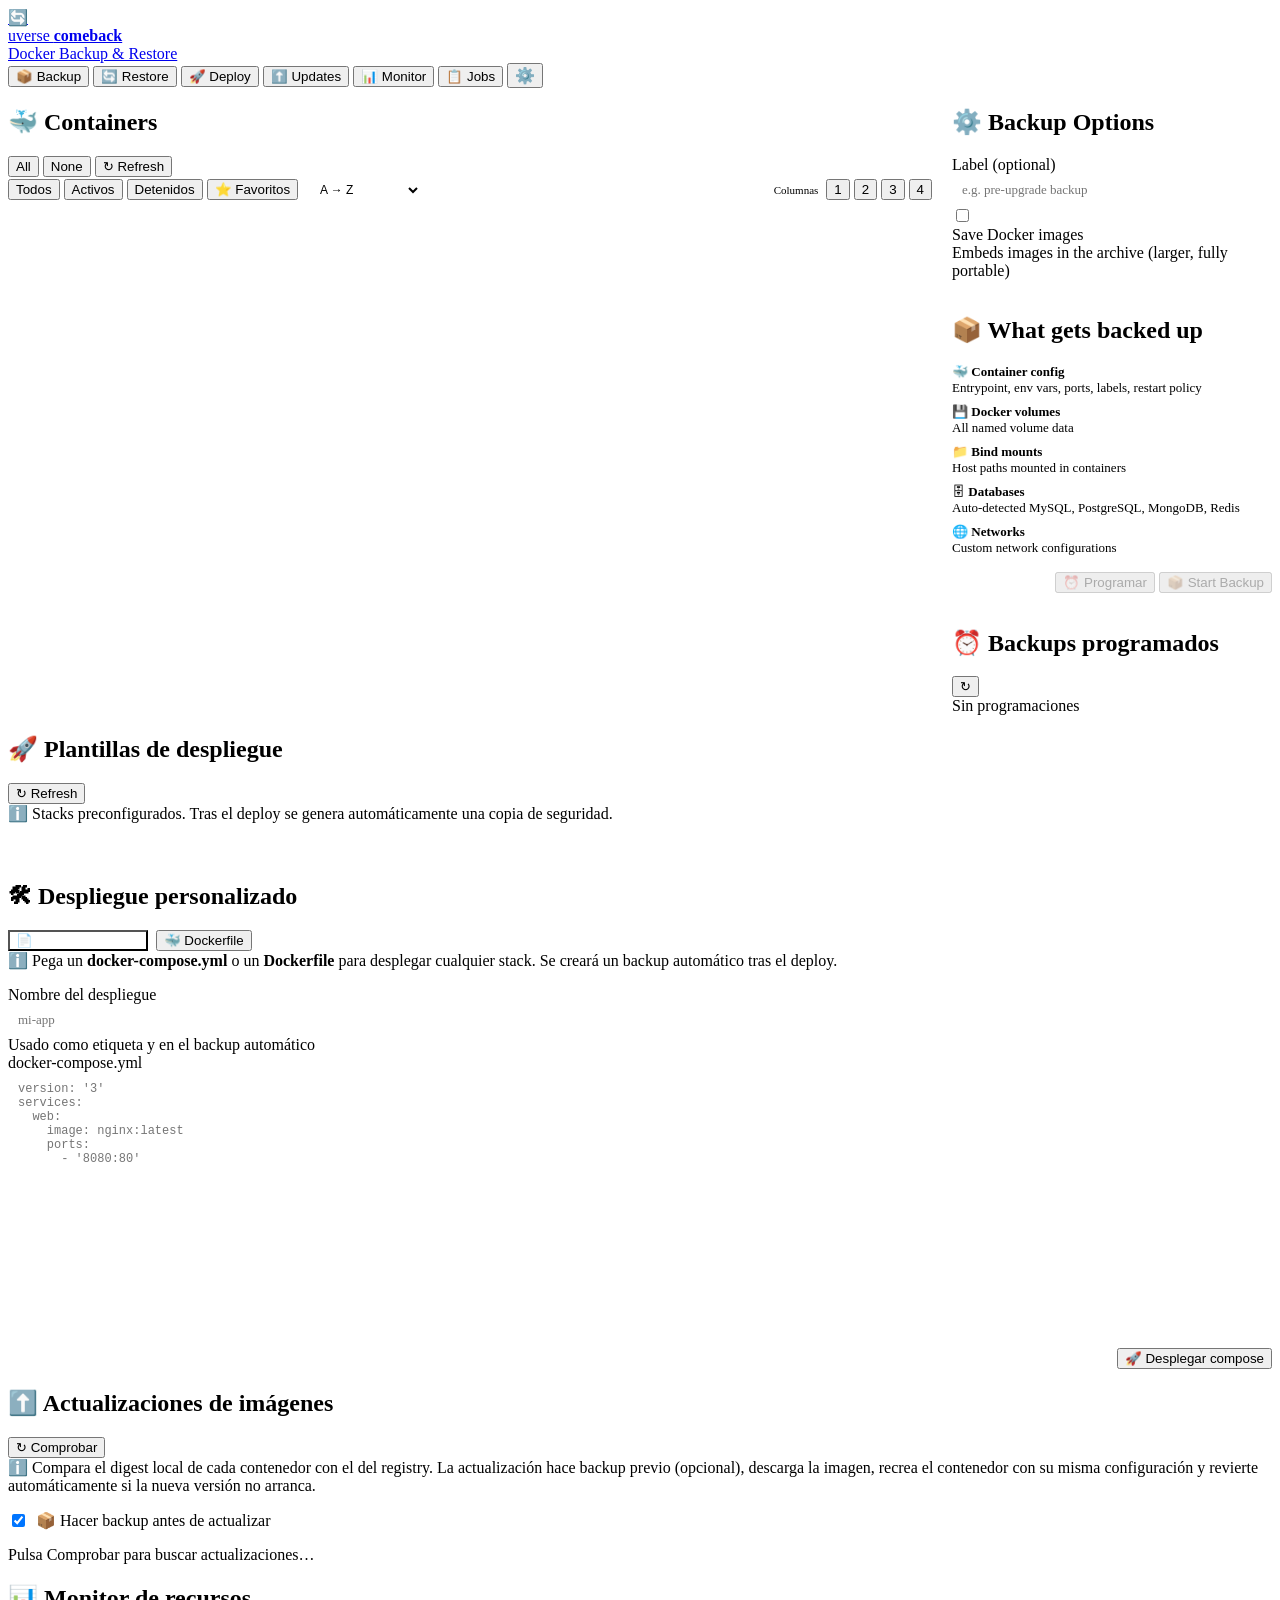
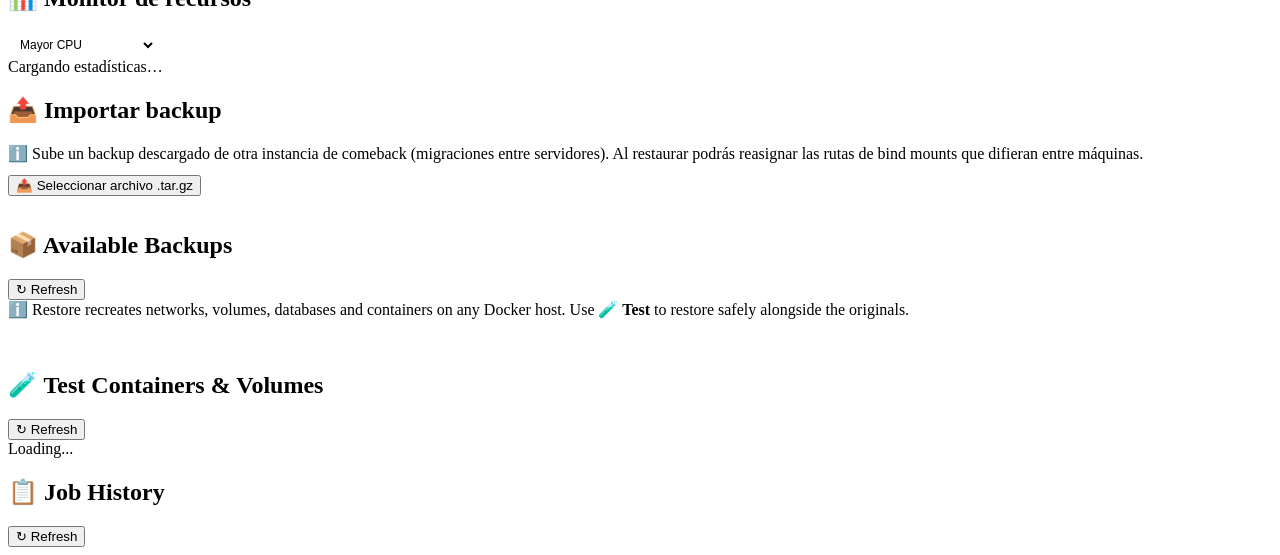
==== backend/app/static/index.html @ 58a8ec9e "v1.8.0: i18n ES/EN, host monitor, official templates, smarter problems - Problems group now ignores " ====
<!DOCTYPE html>
<html lang="es">
<head>
  <meta charset="UTF-8">
  <meta name="viewport" content="width=device-width, initial-scale=1.0">
  <title>uverse comeback</title>
  <link rel="stylesheet" href="/static/css/style.css">
  <link rel="icon" type="image/svg+xml" href="data:image/svg+xml,<svg xmlns='http://www.w3.org/2000/svg' viewBox='0 0 100 100'><text y='.9em' font-size='90'>🔄</text></svg>">
</head>
<body>
<div class="app">
  <header>
    <a class="logo" href="/">
      <div class="logo-icon">🔄</div>
      <div>
        <div>uverse <strong>comeback</strong></div>
        <div class="logo-sub">Docker Backup & Restore</div>
      </div>
    </a>
    <div id="host-monitor" style="flex:1;display:none;flex-direction:column;align-items:center;justify-content:center;gap:2px;font-size:11px;color:var(--text-muted);line-height:1.4;min-width:0;padding:0 12px">
      <div id="host-monitor-l1" style="white-space:nowrap;overflow:hidden;text-overflow:ellipsis;max-width:100%"></div>
      <div id="host-monitor-l2" style="white-space:nowrap;overflow:hidden;text-overflow:ellipsis;max-width:100%"></div>
    </div>
    <nav>
      <button class="nav-btn active" data-tab="backup">📦 Backup</button>
      <button class="nav-btn" data-tab="restore">🔄 Restore</button>
      <button class="nav-btn" data-tab="deploy">🚀 Deploy</button>
      <button class="nav-btn" data-tab="updates">⬆️ Updates</button>
      <button class="nav-btn" data-tab="monitor">📊 Monitor</button>
      <button class="nav-btn" data-tab="jobs" style="position:relative">
        📋 Jobs
        <span id="jobs-badge" style="
          display:none;
          position:absolute;
          top:4px;right:4px;
          background:var(--blue);
          color:white;
          font-size:10px;
          font-weight:700;
          width:16px;height:16px;
          border-radius:50%;
          align-items:center;
          justify-content:center;
        ">0</span>
      </button>
      <button class="nav-btn" onclick="openSettings()" title="Ajustes" style="font-size:16px">⚙️</button>
    </nav>
  </header>

  <main>

    <!-- ─── BACKUP TAB ─────────────────────────────────────────────────── -->
    <div id="tab-backup" class="tab-panel active">
      <div id="backup-layout" style="display:grid;grid-template-columns:1fr 320px;gap:20px;align-items:start">

        <div class="card">
          <div class="card-header">
            <h2>🐳 Containers</h2>
            <div class="flex gap-2">
              <button class="btn btn-outline btn-sm" onclick="selectAll()">All</button>
              <button class="btn btn-outline btn-sm" onclick="selectNone()">None</button>
              <button class="btn btn-outline btn-sm" onclick="loadContainers()">↻ Refresh</button>
            </div>
          </div>
          <div class="card-body">
            <div id="container-toolbar" style="display:flex;flex-wrap:wrap;gap:10px;align-items:center;margin-bottom:14px;padding-bottom:12px;border-bottom:1px solid var(--border)">
              <div class="flex gap-2" id="filter-chips">
                <button class="btn btn-sm filter-chip" data-filter="all" onclick="setContainerFilter('all')">Todos</button>
                <button class="btn btn-sm filter-chip" data-filter="running" onclick="setContainerFilter('running')">Activos</button>
                <button class="btn btn-sm filter-chip" data-filter="stopped" onclick="setContainerFilter('stopped')">Detenidos</button>
                <button class="btn btn-sm filter-chip" data-filter="favorites" onclick="setContainerFilter('favorites')">⭐ Favoritos</button>
              </div>
              <select id="container-sort" onchange="setContainerSort(this.value)"
                style="background:var(--surface2);border:1px solid var(--border);color:var(--text);padding:5px 8px;border-radius:6px;font-size:12px">
                <option value="name">A → Z</option>
                <option value="created">Más recientes</option>
                <option value="size">Mayor tamaño</option>
              </select>
              <div class="flex" style="gap:2px;margin-left:auto;align-items:center">
                <span class="text-muted" style="font-size:11px;margin-right:4px">Columnas</span>
                <button class="btn btn-sm col-btn" data-cols="1" onclick="setContainerCols(1)">1</button>
                <button class="btn btn-sm col-btn" data-cols="2" onclick="setContainerCols(2)">2</button>
                <button class="btn btn-sm col-btn" data-cols="3" onclick="setContainerCols(3)">3</button>
                <button class="btn btn-sm col-btn" data-cols="4" onclick="setContainerCols(4)">4</button>
              </div>
            </div>
            <div id="container-grid" class="container-grid"></div>
          </div>
        </div>

        <div style="display:flex;flex-direction:column;gap:16px">
          <div class="card">
            <div class="card-header">
              <h2>⚙️ Backup Options</h2>
            </div>
            <div class="card-body">
              <div class="form-group">
                <label class="form-label">Label (optional)</label>
                <input id="opt-label" type="text" placeholder="e.g. pre-upgrade backup"
                  style="width:100%;background:var(--surface2);border:1px solid var(--border);color:var(--text);
                         padding:8px 10px;border-radius:6px;font-size:13px;font-family:inherit">
              </div>
              <label class="form-check">
                <input id="opt-images" type="checkbox">
                <div>
                  <div>Save Docker images</div>
                  <div class="text-sm text-muted">Embeds images in the archive (larger, fully portable)</div>
                </div>
              </label>
            </div>
          </div>

          <div class="card">
            <div class="card-header">
              <h2>📦 What gets backed up</h2>
            </div>
            <div class="card-body" style="font-size:13px;color:var(--text-muted)">
              <div style="display:grid;gap:8px">
                <div>🐳 <strong style="color:var(--text)">Container config</strong><br>Entrypoint, env vars, ports, labels, restart policy</div>
                <div>💾 <strong style="color:var(--text)">Docker volumes</strong><br>All named volume data</div>
                <div>📁 <strong style="color:var(--text)">Bind mounts</strong><br>Host paths mounted in containers</div>
                <div>🗄 <strong style="color:var(--text)">Databases</strong><br>Auto-detected MySQL, PostgreSQL, MongoDB, Redis</div>
                <div>🌐 <strong style="color:var(--text)">Networks</strong><br>Custom network configurations</div>
              </div>
            </div>
          </div>

          <div style="display:flex;align-items:center;justify-content:space-between;gap:8px">
            <span id="selection-count" class="text-muted text-sm"></span>
            <div class="flex gap-2">
              <button id="btn-schedule-backup" class="btn btn-outline" onclick="openScheduleForm()" disabled>⏰ Programar</button>
              <button id="btn-start-backup" class="btn btn-primary" onclick="startBackup()" disabled>
                📦 Start Backup
              </button>
            </div>
          </div>

          <div class="card">
            <div class="card-header">
              <h2>⏰ Backups programados</h2>
              <button class="btn btn-outline btn-sm" onclick="loadSchedules()">↻</button>
            </div>
            <div class="card-body">
              <div id="schedule-form" style="display:none;border:1px solid var(--border);border-radius:8px;padding:12px;margin-bottom:12px">
                <div class="form-group">
                  <label class="form-label">Nombre</label>
                  <input id="sched-name" type="text" placeholder="ej. nightly-apps"
                    style="width:100%;background:var(--surface2);border:1px solid var(--border);color:var(--text);padding:6px 8px;border-radius:6px;font-size:13px">
                </div>
                <div style="display:grid;grid-template-columns:1fr 1fr;gap:8px">
                  <div class="form-group">
                    <label class="form-label">Frecuencia</label>
                    <select id="sched-frequency" onchange="document.getElementById('sched-weekday-wrap').style.display = this.value === 'weekly' ? 'block' : 'none'"
                      style="width:100%;background:var(--surface2);border:1px solid var(--border);color:var(--text);padding:6px 8px;border-radius:6px;font-size:13px">
                      <option value="daily">Diaria</option>
                      <option value="weekly">Semanal</option>
                    </select>
                  </div>
                  <div class="form-group">
                    <label class="form-label">Hora</label>
                    <input id="sched-time" type="time" value="03:00"
                      style="width:100%;background:var(--surface2);border:1px solid var(--border);color:var(--text);padding:6px 8px;border-radius:6px;font-size:13px">
                  </div>
                </div>
                <div class="form-group" id="sched-weekday-wrap" style="display:none">
                  <label class="form-label">Día de la semana</label>
                  <select id="sched-weekday"
                    style="width:100%;background:var(--surface2);border:1px solid var(--border);color:var(--text);padding:6px 8px;border-radius:6px;font-size:13px">
                    <option value="0">Lunes</option><option value="1">Martes</option><option value="2">Miércoles</option>
                    <option value="3">Jueves</option><option value="4">Viernes</option><option value="5">Sábado</option>
                    <option value="6" selected>Domingo</option>
                  </select>
                </div>
                <div class="form-group">
                  <label class="form-label">Retención (copias a mantener)</label>
                  <input id="sched-retention" type="number" min="1" max="365" value="7"
                    style="width:100%;background:var(--surface2);border:1px solid var(--border);color:var(--text);padding:6px 8px;border-radius:6px;font-size:13px">
                </div>
                <div style="display:flex;justify-content:flex-end;gap:8px">
                  <button class="btn btn-outline btn-sm" onclick="document.getElementById('schedule-form').style.display='none'">Cancelar</button>
                  <button class="btn btn-primary btn-sm" onclick="createSchedule()">✓ Crear</button>
                </div>
              </div>
              <div id="schedules-list"><div class="text-muted text-sm">Sin programaciones</div></div>
            </div>
          </div>
        </div>
      </div>
    </div>

    <!-- ─── DEPLOY TAB ─────────────────────────────────────────────────── -->
    <div id="tab-deploy" class="tab-panel">
      <div style="display:grid;gap:20px">

        <!-- Plantillas -->
        <div class="card">
          <div class="card-header">
            <h2>🚀 Plantillas de despliegue</h2>
            <button class="btn btn-outline btn-sm" onclick="loadTemplates()">↻ Refresh</button>
          </div>
          <div class="card-body">
            <div class="alert info" style="margin-bottom:20px">
              ℹ️ Stacks preconfigurados. Tras el deploy se genera automáticamente una copia de seguridad.
            </div>
            <div id="templates-grid" style="display:grid;grid-template-columns:repeat(auto-fill,minmax(280px,1fr));gap:16px"></div>
          </div>
        </div>

        <!-- Despliegue personalizado -->
        <div class="card">
          <div class="card-header">
            <h2>🛠 Despliegue personalizado</h2>
            <div style="display:flex;gap:8px">
              <button class="btn btn-sm" id="custom-tab-compose" onclick="switchCustomTab('compose')"
                style="background:var(--blue);color:white">📄 Docker Compose</button>
              <button class="btn btn-outline btn-sm" id="custom-tab-dockerfile" onclick="switchCustomTab('dockerfile')">🐳 Dockerfile</button>
            </div>
          </div>
          <div class="card-body">
            <div class="alert info" style="margin-bottom:16px">
              ℹ️ Pega un <strong>docker-compose.yml</strong> o un <strong>Dockerfile</strong> para desplegar cualquier stack. Se creará un backup automático tras el deploy.
            </div>

            <!-- Compose panel -->
            <div id="custom-panel-compose">
              <div class="form-group">
                <label class="form-label">Nombre del despliegue</label>
                <input id="compose-name" type="text" placeholder="mi-app"
                  style="width:100%;background:var(--surface2);border:1px solid var(--border);color:var(--text);padding:8px 10px;border-radius:6px;font-size:13px;font-family:inherit">
                <div class="form-hint">Usado como etiqueta y en el backup automático</div>
              </div>
              <div class="form-group">
                <label class="form-label">docker-compose.yml</label>
                <textarea id="compose-yaml" rows="18" placeholder="version: '3'&#10;services:&#10;  web:&#10;    image: nginx:latest&#10;    ports:&#10;      - '8080:80'"
                  style="width:100%;background:var(--surface2);border:1px solid var(--border);color:var(--text);padding:10px;border-radius:6px;font-size:12px;font-family:monospace;resize:vertical"></textarea>
              </div>
              <div style="display:flex;justify-content:flex-end">
                <button class="btn btn-primary" onclick="startComposeDeploy()">🚀 Desplegar compose</button>
              </div>
            </div>

            <!-- Dockerfile panel -->
            <div id="custom-panel-dockerfile" style="display:none">
              <div style="display:grid;grid-template-columns:1fr 1fr;gap:12px">
                <div class="form-group">
                  <label class="form-label">Nombre del contenedor</label>
                  <input id="df-name" type="text" placeholder="mi-contenedor"
                    style="width:100%;background:var(--surface2);border:1px solid var(--border);color:var(--text);padding:8px 10px;border-radius:6px;font-size:13px;font-family:inherit">
                </div>
                <div class="form-group">
                  <label class="form-label">Tag de la imagen</label>
                  <input id="df-image-tag" type="text" placeholder="mi-app:latest"
                    style="width:100%;background:var(--surface2);border:1px solid var(--border);color:var(--text);padding:8px 10px;border-radius:6px;font-size:13px;font-family:inherit">
                </div>
              </div>
              <div class="form-group">
                <label class="form-label">Dockerfile</label>
                <textarea id="df-content" rows="12" placeholder="FROM ubuntu:22.04&#10;RUN apt-get update&#10;CMD [&quot;bash&quot;]"
                  style="width:100%;background:var(--surface2);border:1px solid var(--border);color:var(--text);padding:10px;border-radius:6px;font-size:12px;font-family:monospace;resize:vertical"></textarea>
              </div>
              <div style="display:grid;grid-template-columns:1fr 1fr;gap:12px">
                <div class="form-group">
                  <label class="form-label">Puertos <span class="text-muted">(host:contenedor, uno por línea)</span></label>
                  <textarea id="df-ports" rows="3" placeholder="8080:80&#10;8443:443"
                    style="width:100%;background:var(--surface2);border:1px solid var(--border);color:var(--text);padding:8px 10px;border-radius:6px;font-size:12px;font-family:monospace;resize:none"></textarea>
                </div>
                <div class="form-group">
                  <label class="form-label">Variables de entorno <span class="text-muted">(KEY=VALUE, una por línea)</span></label>
                  <textarea id="df-env" rows="3" placeholder="MY_VAR=valor&#10;OTRO=123"
                    style="width:100%;background:var(--surface2);border:1px solid var(--border);color:var(--text);padding:8px 10px;border-radius:6px;font-size:12px;font-family:monospace;resize:none"></textarea>
                </div>
              </div>
              <div class="form-group">
                <label class="form-label">Restart policy</label>
                <select id="df-restart"
                  style="background:var(--surface2);border:1px solid var(--border);color:var(--text);padding:8px 10px;border-radius:6px;font-size:13px;font-family:inherit">
                  <option value="unless-stopped" selected>unless-stopped</option>
                  <option value="always">always</option>
                  <option value="on-failure">on-failure</option>
                  <option value="no">no</option>
                </select>
              </div>
              <div style="display:flex;justify-content:flex-end">
                <button class="btn btn-primary" onclick="startDockerfileDeploy()">🚀 Build &amp; Deploy</button>
              </div>
            </div>

          </div>
        </div>

      </div>
    </div>

    <!-- ─── UPDATES TAB ────────────────────────────────────────────────── -->
    <div id="tab-updates" class="tab-panel">
      <div class="card">
        <div class="card-header">
          <h2>⬆️ Actualizaciones de imágenes</h2>
          <button class="btn btn-outline btn-sm" onclick="loadUpdates()">↻ Comprobar</button>
        </div>
        <div class="card-body">
          <div class="alert info" style="margin-bottom:16px">
            ℹ️ Compara el digest local de cada contenedor con el del registry. La actualización hace backup previo (opcional), descarga la imagen, recrea el contenedor con su misma configuración y revierte automáticamente si la nueva versión no arranca.
          </div>
          <label style="display:flex;align-items:center;gap:8px;margin-bottom:16px;cursor:pointer">
            <input type="checkbox" id="update-backup-first" checked>
            <span>📦 Hacer backup antes de actualizar</span>
          </label>
          <div id="updates-list"><div class="text-muted text-sm">Pulsa Comprobar para buscar actualizaciones…</div></div>
        </div>
      </div>
    </div>

    <!-- ─── MONITOR TAB ────────────────────────────────────────────────── -->
    <div id="tab-monitor" class="tab-panel">
      <div class="card">
        <div class="card-header">
          <h2>📊 Monitor de recursos</h2>
          <div class="flex gap-2" style="align-items:center">
            <select id="monitor-sort" onchange="setMonitorSort(this.value)"
              style="background:var(--surface2);border:1px solid var(--border);color:var(--text);padding:5px 8px;border-radius:6px;font-size:12px">
              <option value="cpu">Mayor CPU</option>
              <option value="ram">Mayor RAM</option>
              <option value="net">Mayor red</option>
              <option value="disk">Mayor disco</option>
              <option value="name">A → Z</option>
              <option value="favs">⭐ Favoritos primero</option>
              <option value="created">Más recientes</option>
            </select>
            <span id="monitor-status" class="text-muted text-sm"></span>
          </div>
        </div>
        <div class="card-body">
          <div id="monitor-list"><div class="text-muted text-sm">Cargando estadísticas…</div></div>
        </div>
      </div>
    </div>

    <!-- ─── RESTORE TAB ────────────────────────────────────────────────── -->
    <div id="tab-restore" class="tab-panel">
      <div style="display:grid;gap:16px">

        <div class="card">
          <div class="card-header">
            <h2>📤 Importar backup</h2>
          </div>
          <div class="card-body">
            <div class="alert info" style="margin-bottom:12px">
              ℹ️ Sube un backup descargado de otra instancia de comeback (migraciones entre servidores). Al restaurar podrás reasignar las rutas de bind mounts que difieran entre máquinas.
            </div>
            <div style="display:flex;align-items:center;gap:12px;flex-wrap:wrap">
              <input type="file" id="upload-input" accept=".gz,.tar.gz" style="display:none" onchange="uploadBackup(this)">
              <button class="btn btn-primary" onclick="document.getElementById('upload-input').click()">📤 Seleccionar archivo .tar.gz</button>
              <div id="upload-progress" style="display:none;flex:1;min-width:200px">
                <div style="background:var(--surface2);border-radius:6px;overflow:hidden;height:8px">
                  <div id="upload-bar" style="background:var(--blue);height:100%;width:0%;transition:width 0.2s"></div>
                </div>
                <div id="upload-status" class="text-muted text-sm" style="margin-top:4px"></div>
              </div>
            </div>
          </div>
        </div>

        <div class="card">
          <div class="card-header">
            <h2>📦 Available Backups</h2>
            <button class="btn btn-outline btn-sm" onclick="loadBackups();loadTestResources()">↻ Refresh</button>
          </div>
          <div class="card-body">
            <div class="alert info" style="margin-bottom:16px">
              ℹ️ Restore recreates networks, volumes, databases and containers on any Docker host. Use <strong>🧪 Test</strong> to restore safely alongside the originals.
            </div>
            <div id="backup-list" class="backup-list"></div>
          </div>
        </div>

        <div class="card">
          <div class="card-header">
            <h2>🧪 Test Containers &amp; Volumes</h2>
            <button class="btn btn-outline btn-sm" onclick="loadTestResources()">↻ Refresh</button>
          </div>
          <div class="card-body">
            <div id="test-resources">
              <div class="text-muted text-sm">Loading...</div>
            </div>
          </div>
        </div>

      </div>
    </div>

    <!-- ─── JOBS TAB ───────────────────────────────────────────────────── -->
    <div id="tab-jobs" class="tab-panel">
      <div class="card">
        <div class="card-header">
          <h2>📋 Job History</h2>
          <button class="btn btn-outline btn-sm" onclick="loadJobs()">↻ Refresh</button>
        </div>
        <div class="card-body">
          <div id="jobs-list"></div>
        </div>
      </div>
    </div>

  </main>
</div>

<!-- ─── JOB PROGRESS MODAL ──────────────────────────────────────────────── -->
<div id="job-modal" class="modal-overlay" style="display:none">
  <div class="modal">
    <div class="modal-header">
      <div style="display:flex;align-items:center;gap:10px">
        <div class="spinner"></div>
        <span class="job-result-icon" style="display:none;font-size:20px"></span>
        <h3 class="modal-title">Job</h3>
      </div>
      <div style="display:flex;align-items:center;gap:10px">
        <span class="job-status-inline job-status running">running</span>
        <button class="modal-close" aria-label="Close">×</button>
      </div>
    </div>
    <div class="modal-body">
      <div style="display:flex;align-items:center;justify-content:space-between;margin-bottom:4px">
        <span class="text-muted text-sm">Progress</span>
        <span class="progress-pct text-sm">0%</span>
      </div>
      <div class="progress-bar-container">
        <div class="progress-bar" style="width:0%"></div>
      </div>
      <div class="log-viewer"></div>
    </div>
    <div class="modal-footer job-modal-footer" style="display:none">
      <button class="btn btn-primary job-modal-ok" style="min-width:120px">✓ OK</button>
    </div>
  </div>
</div>

<!-- ─── RESTORE MODAL ───────────────────────────────────────────────────── -->
<div id="restore-modal" class="modal-overlay" style="display:none">
  <div class="modal">
    <div class="modal-header">
      <h3>🔄 Restore Backup</h3>
      <button class="modal-close" onclick="closeRestoreModal()">×</button>
    </div>
    <div class="modal-body">
      <div class="test-mode-banner alert" style="display:none;background:rgba(210,153,34,0.1);border-color:var(--yellow);color:var(--yellow);margin-bottom:12px">
        🧪 <strong>Test mode</strong> — containers get a prefix, no ports mapped, bind mounts skipped, restart=no. Safe to run alongside originals.
      </div>
      <div class="alert warning">
        ⚠️ Restoring from <strong class="restore-backup-name"></strong>
      </div>

      <div class="form-group">
        <div class="form-label">Select containers to restore</div>
        <div id="restore-container-list" style="display:grid;gap:4px;margin-top:8px"></div>
      </div>

      <div class="form-group" id="restore-pathmap-group" style="display:none">
        <div class="form-label">🔀 Rutas de bind mounts <span class="text-muted">(edítalas si difieren en este servidor)</span></div>
        <div id="restore-pathmap-list" style="display:grid;gap:6px;margin-top:8px"></div>
      </div>

      <div class="form-group">
        <label class="form-label">Name prefix <span class="text-muted">(optional — e.g. "test-" to run safely alongside originals)</span></label>
        <input id="opt-prefix" type="text" placeholder='e.g. test-  →  test-statusmon'
          style="width:100%;background:var(--surface2);border:1px solid var(--border);color:var(--text);
                 padding:8px 10px;border-radius:6px;font-size:13px;font-family:inherit">
        <div class="form-hint">With a prefix: Docker volumes are prefixed, bind mounts skipped, no port mapping, restart=no</div>
      </div>

      <div class="form-group">
        <div class="form-label">Options</div>
        <label class="form-check">
          <input id="opt-overwrite" type="checkbox">
          <div>
            <div>Remove existing containers</div>
            <div class="text-sm text-muted">Stop and remove containers that already exist before restoring</div>
          </div>
        </label>
        <label class="form-check">
          <input id="opt-start" type="checkbox" checked>
          <div>
            <div>Start containers after restore</div>
            <div class="text-sm text-muted">Also restores databases after containers are running</div>
          </div>
        </label>
      </div>
    </div>
    <div class="modal-footer">
      <button class="btn btn-outline" onclick="closeRestoreModal()">Cancel</button>
      <button class="btn btn-blue" onclick="startRestore()">🔄 Start Restore</button>
    </div>
  </div>
</div>

<!-- ─── DEPLOY MODAL ────────────────────────────────────────────────────── -->
<div id="deploy-modal" class="modal-overlay" style="display:none">
  <div class="modal">
    <div class="modal-header">
      <div style="display:flex;align-items:center;gap:10px">
        <span class="deploy-template-icon" style="font-size:22px">🚀</span>
        <h3>Desplegar <span class="deploy-template-name"></span></h3>
      </div>
      <button class="modal-close" onclick="closeDeployModal()">×</button>
    </div>
    <div class="modal-body">
      <div class="alert warning" style="margin-bottom:16px">
        ⚠️ Se crearán contenedores nuevos en este host Docker. Asegúrate de que los puertos no están en uso.
      </div>
      <div id="deploy-fields"></div>
    </div>
    <div class="modal-footer">
      <button class="btn btn-outline" onclick="closeDeployModal()">Cancelar</button>
      <button class="btn btn-primary" onclick="startDeploy()">🚀 Desplegar</button>
    </div>
  </div>
</div>

<!-- Settings modal -->
<div id="settings-modal" class="modal-overlay" style="display:none">
  <div class="modal" style="max-width:440px">
    <div class="modal-header">
      <h3>⚙️ Ajustes</h3>
      <button class="modal-close" onclick="closeSettings()">×</button>
    </div>
    <div class="modal-body" style="display:grid;gap:18px">

      <div style="display:flex;justify-content:space-between;align-items:center">
        <span class="text-muted">Versión</span>
        <strong id="settings-version">—</strong>
      </div>
      <div style="display:flex;justify-content:space-between;align-items:center">
        <span class="text-muted">Instancia</span>
        <strong id="settings-instance">—</strong>
      </div>

      <div>
        <div class="form-label" style="margin-bottom:6px">Tema</div>
        <div class="flex gap-2">
          <button class="btn btn-sm btn-outline theme-btn" data-theme-pref="light" onclick="setTheme('light')">☀️ Claro</button>
          <button class="btn btn-sm btn-outline theme-btn" data-theme-pref="dark" onclick="setTheme('dark')">🌙 Oscuro</button>
          <button class="btn btn-sm btn-outline theme-btn" data-theme-pref="system" onclick="setTheme('system')">💻 Sistema</button>
        </div>
      </div>

      <div>
        <div class="form-label" style="margin-bottom:6px">Idioma</div>
        <div class="flex gap-2">
          <button class="btn btn-sm btn-outline lang-btn" data-lang-pref="auto" onclick="setLang('auto')">🌐 Auto</button>
          <button class="btn btn-sm btn-outline lang-btn" data-lang-pref="es" onclick="setLang('es')">🇪🇸 Español</button>
          <button class="btn btn-sm btn-outline lang-btn" data-lang-pref="en" onclick="setLang('en')">🇬🇧 English</button>
        </div>
      </div>

      <label class="form-check" style="cursor:pointer">
        <input id="settings-monitoring" type="checkbox" onchange="setMonitoring(this.checked)">
        <div>
          <div>Monitoreo activo</div>
          <div class="text-sm text-muted">Sondea CPU/RAM/red cada 5 s mientras la pestaña Monitor está abierta</div>
        </div>
      </label>

      <div style="border-top:1px solid var(--border);padding-top:14px">
        <div class="form-label" style="margin-bottom:6px">Cambiar contraseña</div>
        <div style="display:grid;gap:8px">
          <input id="pw-current" type="password" placeholder="Contraseña actual" autocomplete="current-password"
            style="background:var(--surface2);border:1px solid var(--border);color:var(--text);padding:8px 10px;border-radius:6px;font-size:13px">
          <input id="pw-new" type="password" placeholder="Nueva contraseña (mín. 8)" autocomplete="new-password"
            style="background:var(--surface2);border:1px solid var(--border);color:var(--text);padding:8px 10px;border-radius:6px;font-size:13px">
          <input id="pw-confirm" type="password" placeholder="Repite la nueva contraseña" autocomplete="new-password"
            style="background:var(--surface2);border:1px solid var(--border);color:var(--text);padding:8px 10px;border-radius:6px;font-size:13px">
          <div id="pw-error" style="display:none;color:var(--error);font-size:12px"></div>
          <button class="btn btn-outline btn-sm" onclick="changePassword()" style="justify-self:end">🔑 Cambiar</button>
        </div>
      </div>

      <button class="btn btn-danger" onclick="doLogout()" style="justify-content:center">🚪 Cerrar sesión</button>
    </div>
  </div>
</div>

<!-- Login overlay -->
<div id="login-overlay" style="
  display:none; position:fixed; inset:0; z-index:9999;
  background:var(--bg, #0d1117);
  align-items:center; justify-content:center;
">
  <form id="login-form" style="
    width:min(360px, 90vw); padding:32px;
    background:var(--card-bg, #161b22);
    border:1px solid var(--border, #30363d);
    border-radius:12px;
    display:flex; flex-direction:column; gap:14px;
  ">
    <div style="text-align:center; font-size:36px;">🔄</div>
    <div style="text-align:center; font-weight:700; font-size:18px;">uverse <strong>comeback</strong></div>
    <div id="login-instance" style="display:none; text-align:center; color:var(--blue, #58a6ff); font-size:13px; font-weight:600;"></div>
    <input id="login-user" type="text" placeholder="Usuario" autocomplete="username" required
           style="padding:10px 12px; border-radius:8px; border:1px solid var(--border, #30363d); background:var(--bg, #0d1117); color:inherit;">
    <input id="login-pass" type="password" placeholder="Contraseña" autocomplete="current-password" required
           style="padding:10px 12px; border-radius:8px; border:1px solid var(--border, #30363d); background:var(--bg, #0d1117); color:inherit;">
    <div id="login-error" style="display:none; color:#f85149; font-size:13px; text-align:center;"></div>
    <button type="submit" class="btn btn-primary" style="justify-content:center;">Entrar</button>
  </form>
</div>

<script src="/static/js/i18n.js"></script>
<script src="/static/js/api.js"></script>
<script src="/static/js/app.js"></script>
</body>
</html>
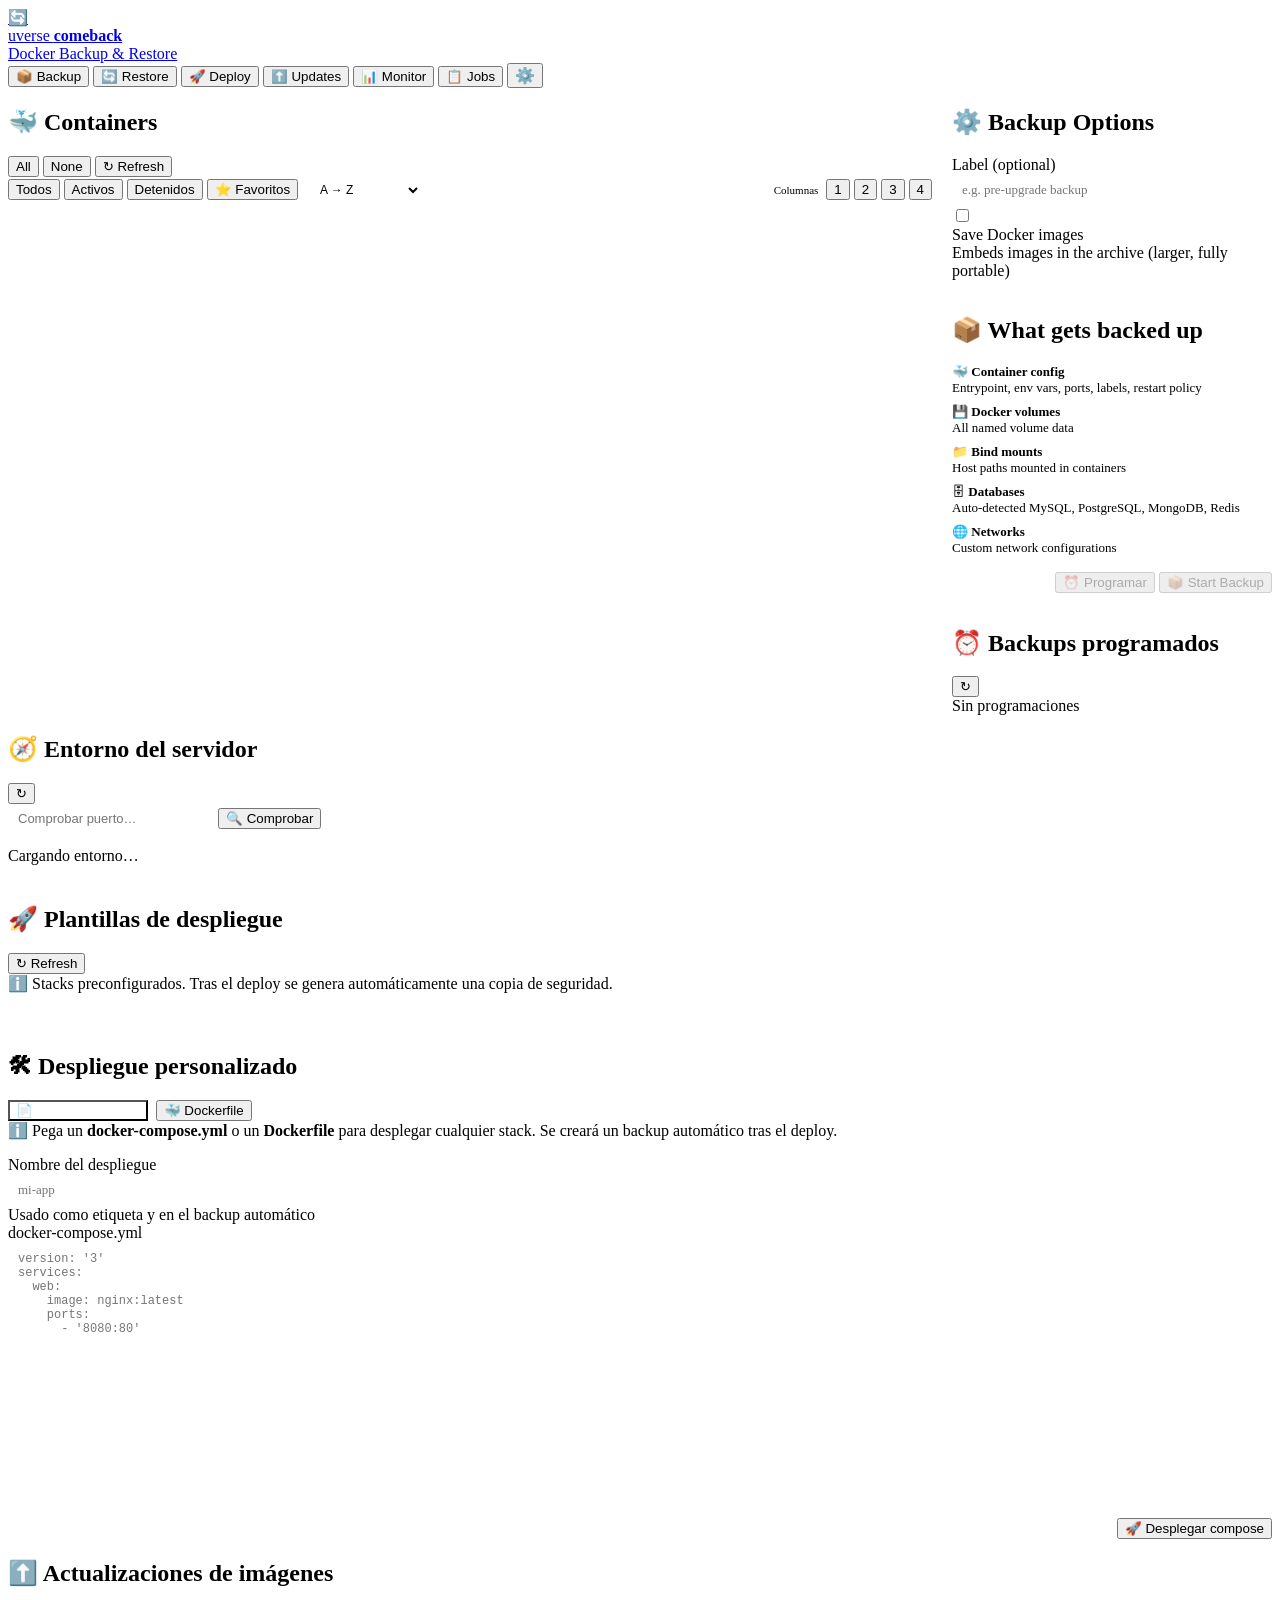
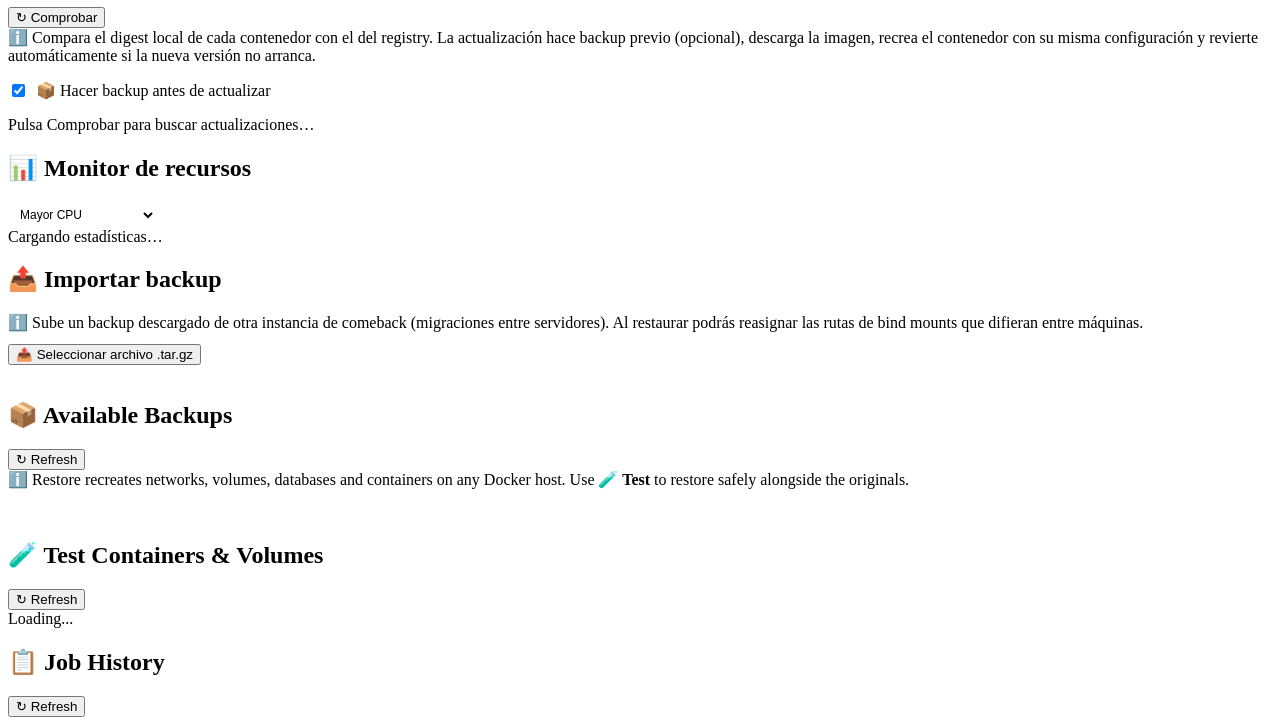
==== commit e86c2d5b: "v1.9.0: Cosmos-style container cards and deploy environment report - Container cards redesigned: col" ====
--- a/backend/app/static/index.html
+++ b/backend/app/static/index.html
@@ -192,6 +192,24 @@
     <div id="tab-deploy" class="tab-panel">
       <div style="display:grid;gap:20px">
 
+        <!-- Entorno del servidor -->
+        <div class="card">
+          <div class="card-header">
+            <h2>🧭 Entorno del servidor</h2>
+            <button class="btn btn-outline btn-sm" onclick="loadDeployEnv()">↻</button>
+          </div>
+          <div class="card-body">
+            <div style="display:flex;gap:10px;align-items:center;flex-wrap:wrap;margin-bottom:14px">
+              <input id="port-check-input" type="number" min="1" max="65535" placeholder="Comprobar puerto…"
+                onkeydown="if(event.key==='Enter')checkPort()"
+                style="width:180px;background:var(--surface2);border:1px solid var(--border);color:var(--text);padding:7px 10px;border-radius:6px;font-size:13px">
+              <button class="btn btn-outline btn-sm" onclick="checkPort()">🔍 Comprobar</button>
+              <span id="port-check-result" style="font-size:13px"></span>
+            </div>
+            <div id="deploy-env" class="text-muted text-sm">Cargando entorno…</div>
+          </div>
+        </div>
+
         <!-- Plantillas -->
         <div class="card">
           <div class="card-header">
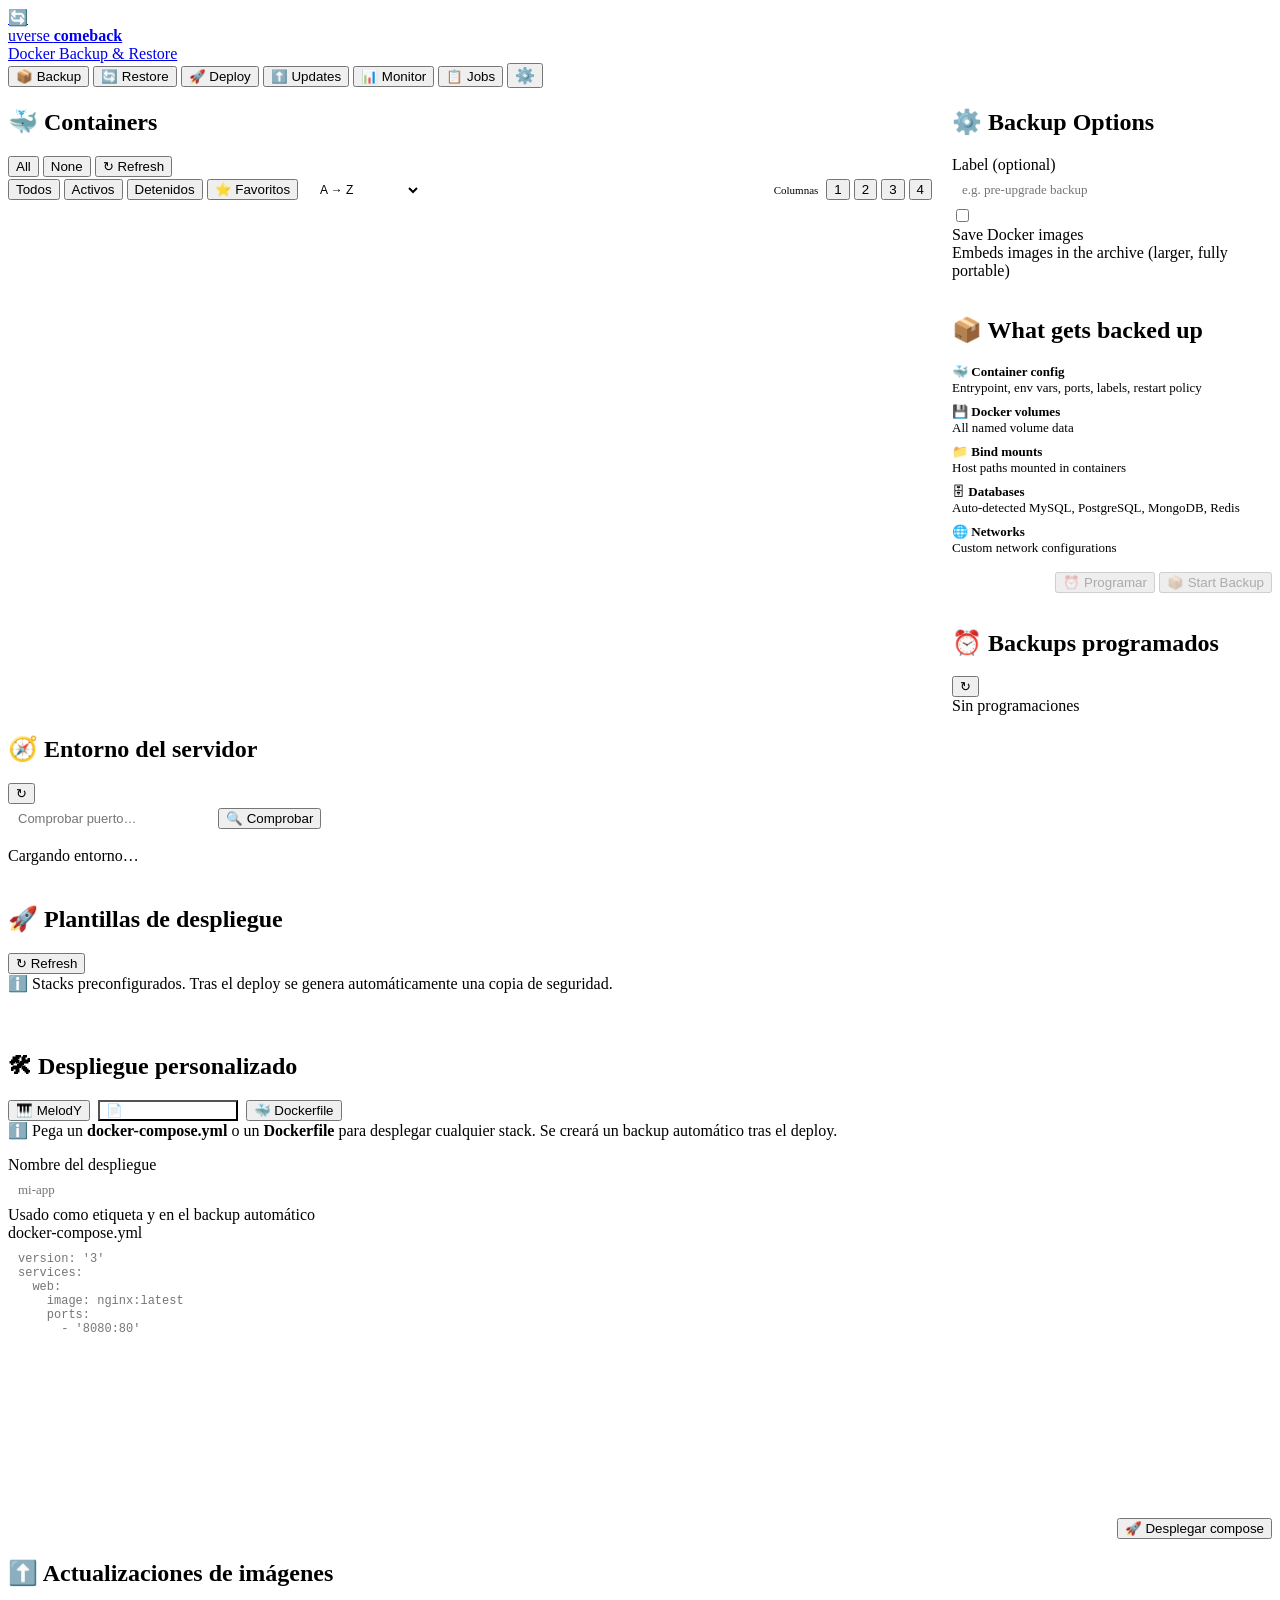
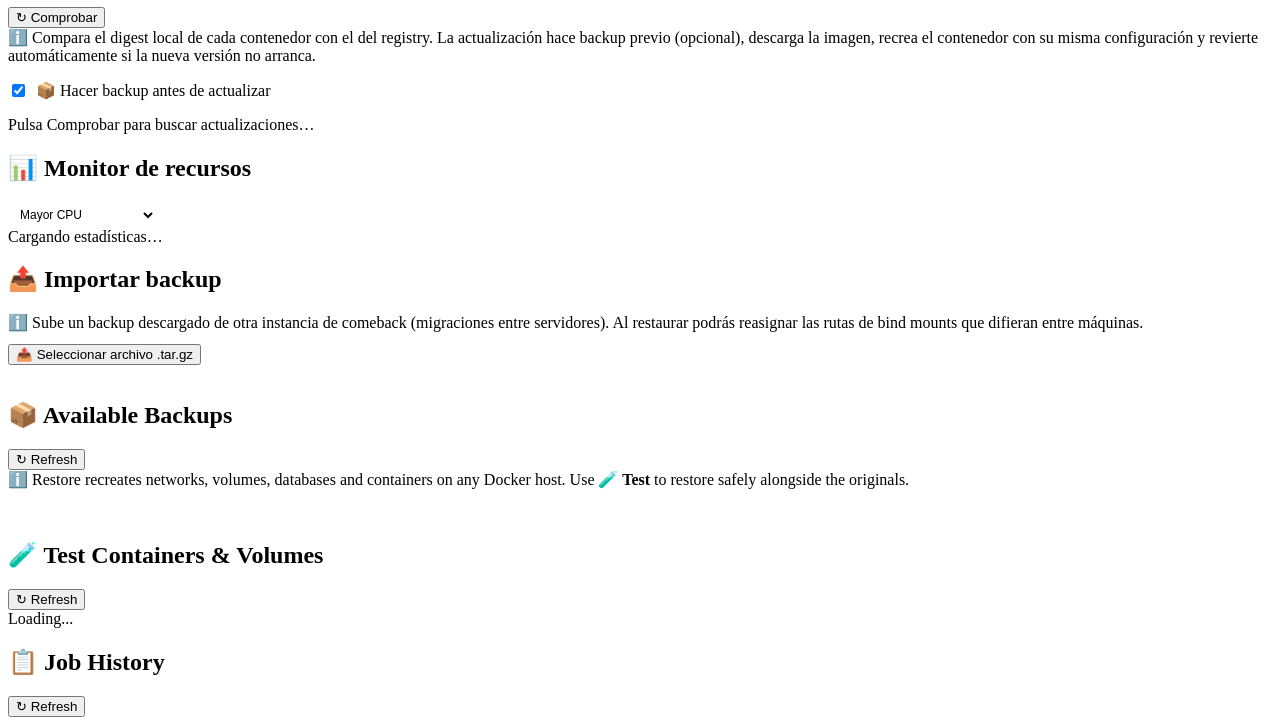
==== commit cb07f850: "v1.10.0: integrate MelodY visual Compose generator into Deploy - Vendored MelodY (self-contained HTM" ====
--- a/backend/app/static/index.html
+++ b/backend/app/static/index.html
@@ -229,6 +229,7 @@
           <div class="card-header">
             <h2>🛠 Despliegue personalizado</h2>
             <div style="display:flex;gap:8px">
+              <button class="btn btn-sm btn-outline" onclick="openMelody()" title="Generador visual de Compose">🎹 MelodY</button>
               <button class="btn btn-sm" id="custom-tab-compose" onclick="switchCustomTab('compose')"
                 style="background:var(--blue);color:white">📄 Docker Compose</button>
               <button class="btn btn-outline btn-sm" id="custom-tab-dockerfile" onclick="switchCustomTab('dockerfile')">🐳 Dockerfile</button>
@@ -531,6 +532,18 @@
       <button class="btn btn-outline" onclick="closeDeployModal()">Cancelar</button>
       <button class="btn btn-primary" onclick="startDeploy()">🚀 Desplegar</button>
     </div>
+  </div>
+</div>
+
+<!-- MelodY generator modal -->
+<div id="melody-modal" class="modal-overlay" style="display:none">
+  <div class="modal" style="max-width:96vw;width:1400px;height:90vh;display:flex;flex-direction:column;padding:0">
+    <div class="modal-header" style="padding:12px 16px">
+      <h3>🎹 MelodY — Generador visual de Compose</h3>
+      <button class="modal-close" onclick="closeMelody()">×</button>
+    </div>
+    <iframe id="melody-frame" src="" title="MelodY"
+      style="flex:1;width:100%;border:none;border-radius:0 0 var(--radius) var(--radius)"></iframe>
   </div>
 </div>
 
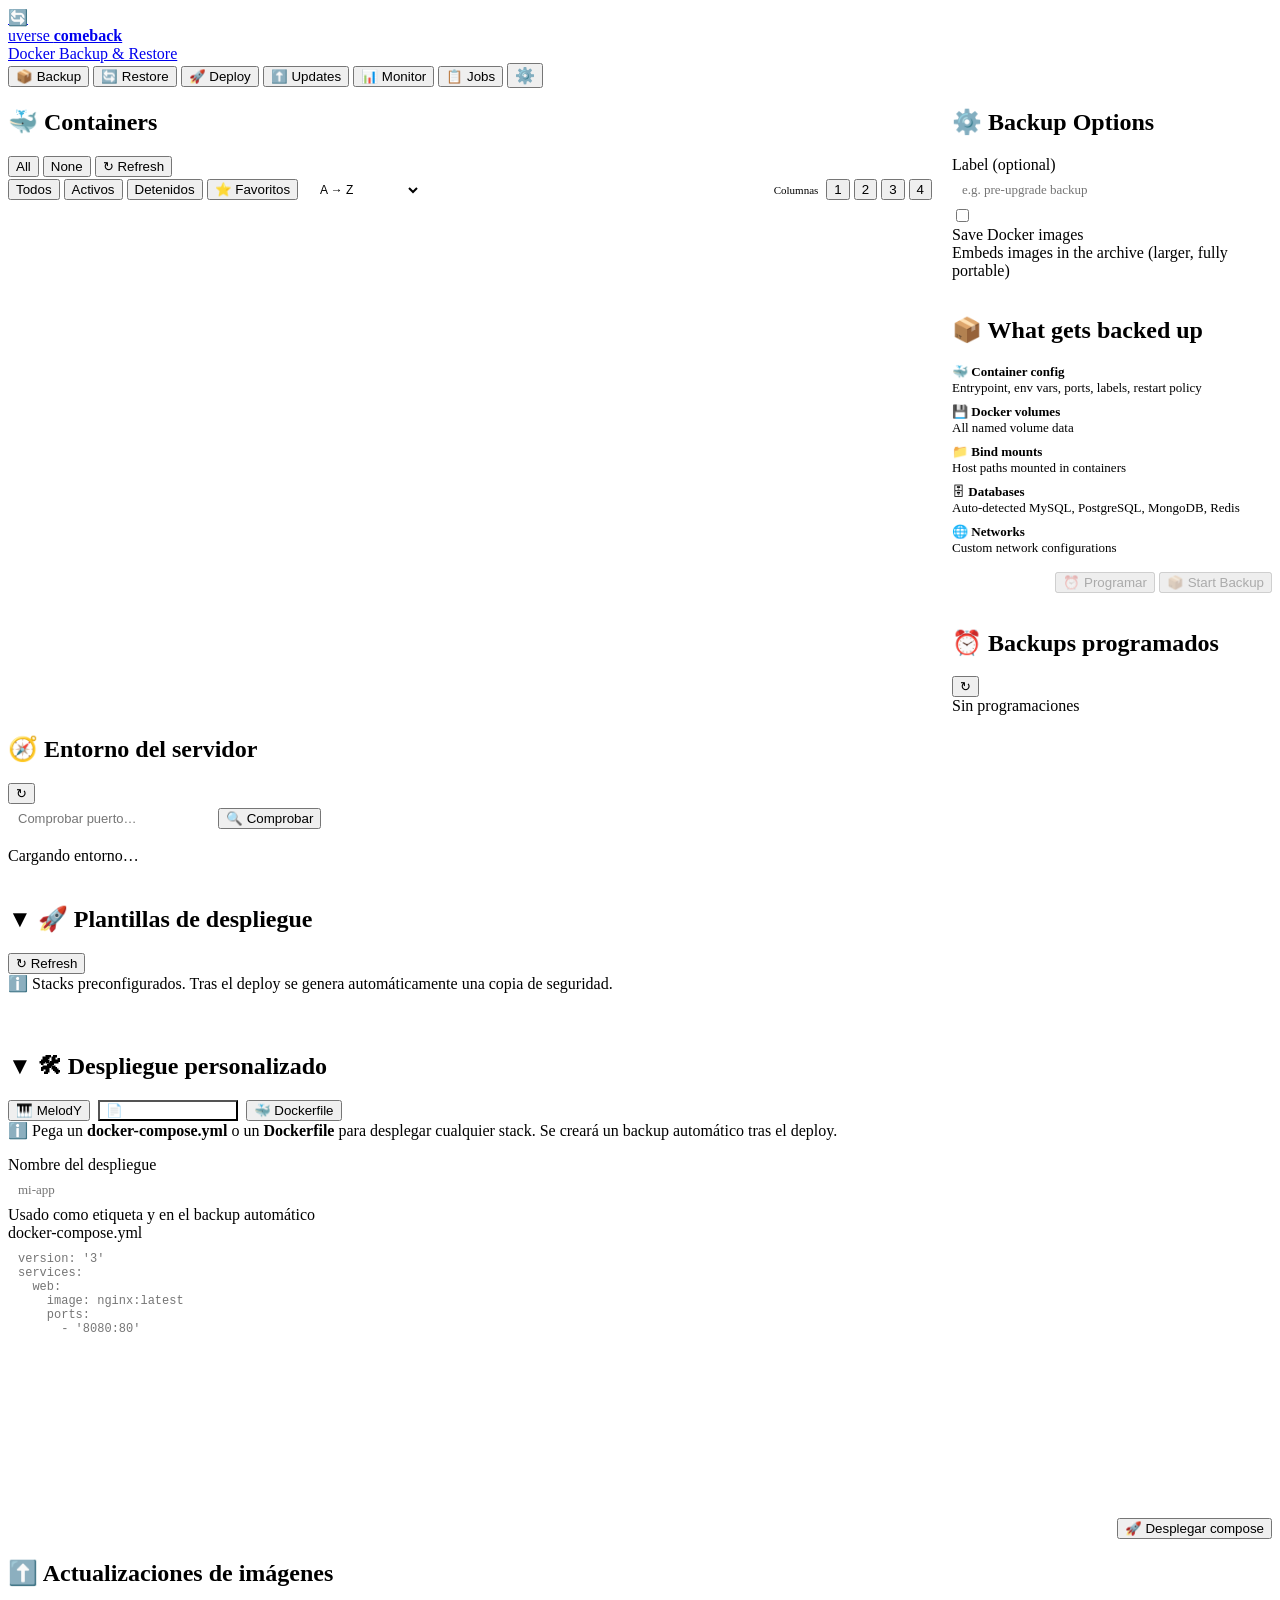
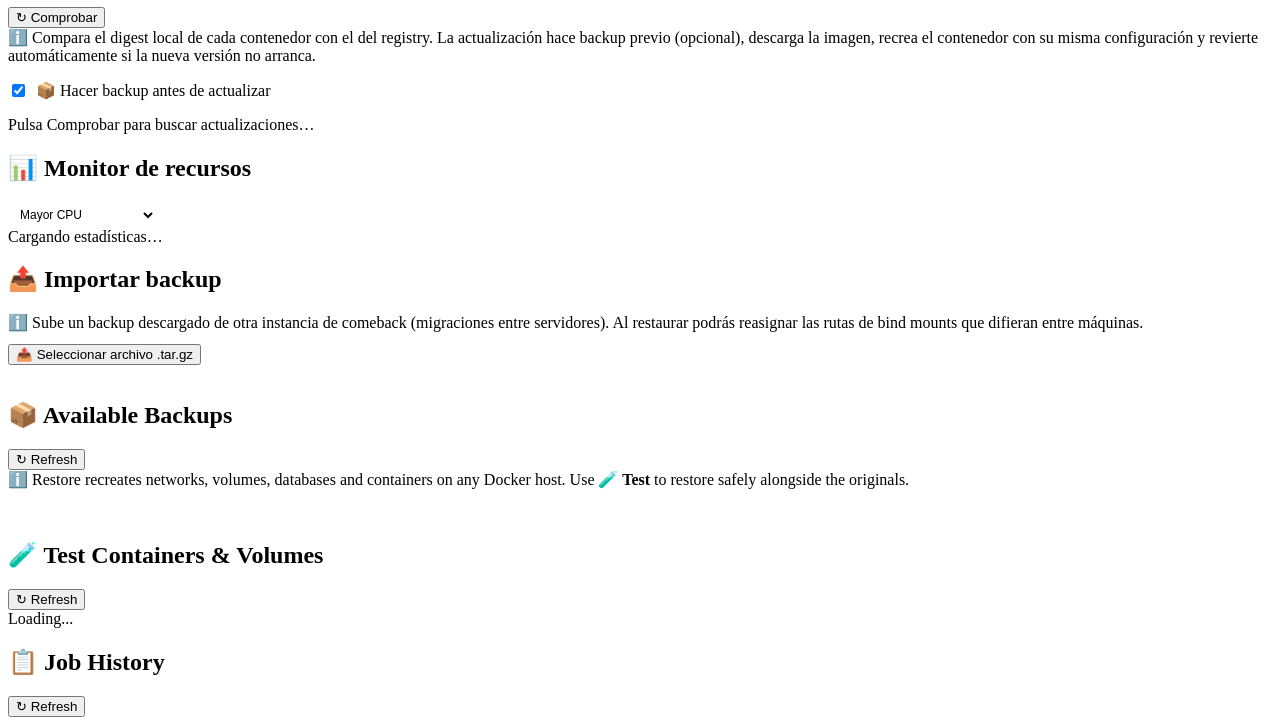
==== commit 159aae34: "Fix blank MelodY iframe; make Deploy cards collapsible - iframe.src property resolves src="" to the " ====
--- a/backend/app/static/index.html
+++ b/backend/app/static/index.html
@@ -212,11 +212,11 @@
 
         <!-- Plantillas -->
         <div class="card">
-          <div class="card-header">
-            <h2>🚀 Plantillas de despliegue</h2>
-            <button class="btn btn-outline btn-sm" onclick="loadTemplates()">↻ Refresh</button>
-          </div>
-          <div class="card-body">
+          <div class="card-header" style="cursor:pointer" onclick="toggleDeployCard('templates', event)">
+            <h2><span class="deploy-chevron" data-card="templates">▼</span> 🚀 Plantillas de despliegue</h2>
+            <button class="btn btn-outline btn-sm" onclick="event.stopPropagation();loadTemplates()">↻ Refresh</button>
+          </div>
+          <div class="card-body" id="deploy-body-templates">
             <div class="alert info" style="margin-bottom:20px">
               ℹ️ Stacks preconfigurados. Tras el deploy se genera automáticamente una copia de seguridad.
             </div>
@@ -226,16 +226,16 @@
 
         <!-- Despliegue personalizado -->
         <div class="card">
-          <div class="card-header">
-            <h2>🛠 Despliegue personalizado</h2>
-            <div style="display:flex;gap:8px">
+          <div class="card-header" style="cursor:pointer" onclick="toggleDeployCard('custom', event)">
+            <h2><span class="deploy-chevron" data-card="custom">▼</span> 🛠 Despliegue personalizado</h2>
+            <div style="display:flex;gap:8px" onclick="event.stopPropagation()">
               <button class="btn btn-sm btn-outline" onclick="openMelody()" title="Generador visual de Compose">🎹 MelodY</button>
               <button class="btn btn-sm" id="custom-tab-compose" onclick="switchCustomTab('compose')"
                 style="background:var(--blue);color:white">📄 Docker Compose</button>
               <button class="btn btn-outline btn-sm" id="custom-tab-dockerfile" onclick="switchCustomTab('dockerfile')">🐳 Dockerfile</button>
             </div>
           </div>
-          <div class="card-body">
+          <div class="card-body" id="deploy-body-custom">
             <div class="alert info" style="margin-bottom:16px">
               ℹ️ Pega un <strong>docker-compose.yml</strong> o un <strong>Dockerfile</strong> para desplegar cualquier stack. Se creará un backup automático tras el deploy.
             </div>
@@ -542,7 +542,7 @@
       <h3>🎹 MelodY — Generador visual de Compose</h3>
       <button class="modal-close" onclick="closeMelody()">×</button>
     </div>
-    <iframe id="melody-frame" src="" title="MelodY"
+    <iframe id="melody-frame" title="MelodY"
       style="flex:1;width:100%;border:none;border-radius:0 0 var(--radius) var(--radius)"></iframe>
   </div>
 </div>
